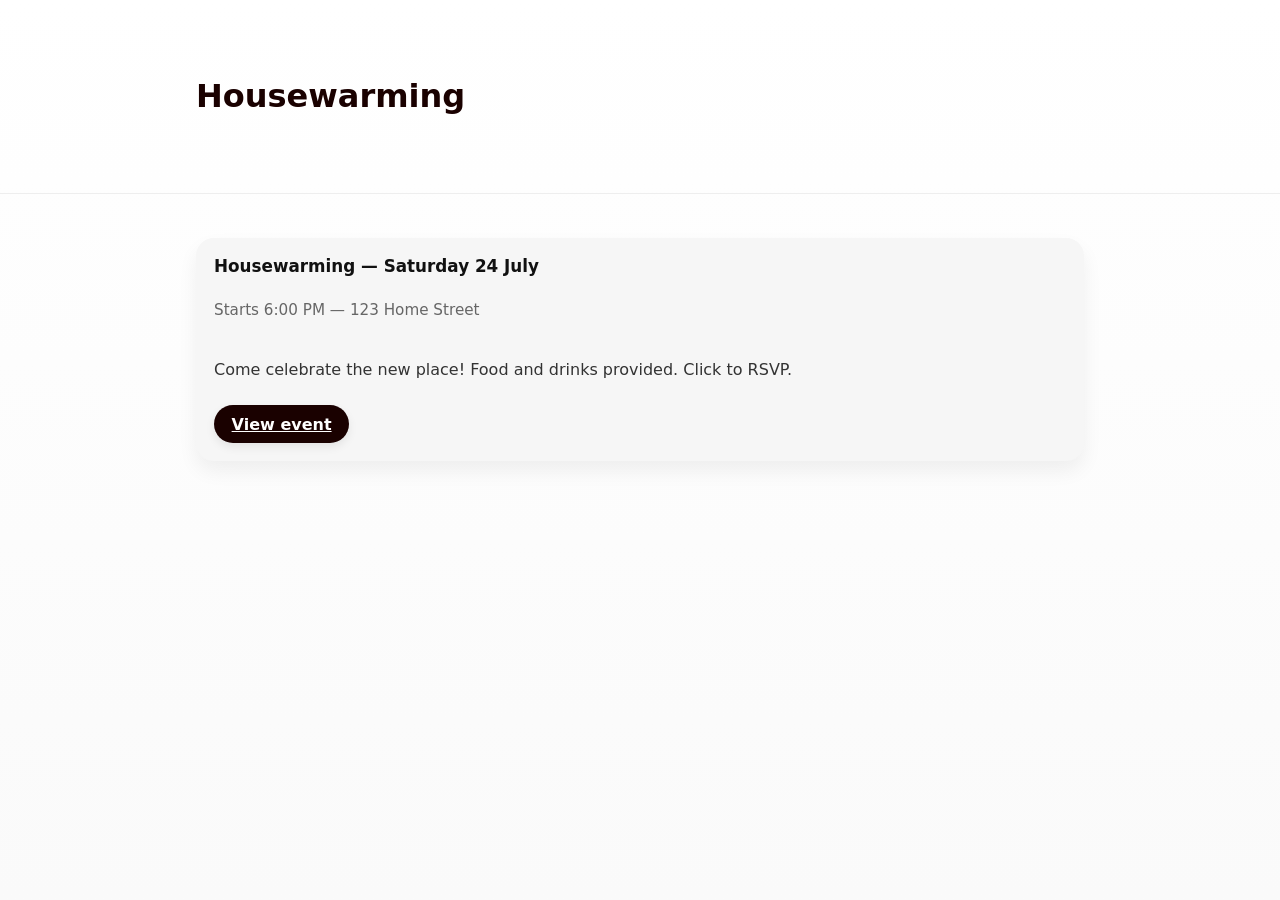
==== index.html @ 3170a2ff "feat(rsvp): add static RSVP pages and client-side submit Co-authored-by: Copilot <223556219+Copilot@" ====
<!doctype html>
<html lang="en">
<head>
  <meta charset="utf-8">
  <meta name="viewport" content="width=device-width,initial-scale=1">
  <title>Housewarming — Events</title>
  <link rel="stylesheet" href="styles.css">
</head>
<body>
  <header class="site-header">
    <div class="container">
      <h1 class="brand">Housewarming</h1>
    </div>
  </header>

  <main class="container">
    <section class="event-list" aria-label="Events">
      <article class="event-card" role="article">
        <h2 class="title">Housewarming — Saturday 24 July</h2>
        <p class="meta">Starts 6:00 PM — 123 Home Street</p>
        <p class="desc">Come celebrate the new place! Food and drinks provided. Click to RSVP.</p>
        <div class="controls">
          <a class="btn btn--primary" href="event.html">View event</a>
        </div>
      </article>
    </section>
  </main>

  <script src="app.js" defer></script>
</body>
</html>
---- styles.css ----
:root{
  --primary:#1a0100;
  --secondary:#f72b51;
  --bg:#f6f6f6;
  --surface:#fff;
  --muted:#e9e9e9;
  --ui-font:Inter, system-ui, -apple-system, "Segoe UI", Roboto, "Helvetica Neue", Arial, sans-serif;
  --radius-lg:18px;
  --radius-pill:50px;
}
*{box-sizing:border-box}
html,body{height:100%;margin:0;font-family:var(--ui-font);color:#111;background:linear-gradient(180deg,#fff,#fafafa)}
.container{max-width:920px;margin:28px auto;padding:16px}
.site-header{border-bottom:1px solid #eee;padding:12px 0}
.brand{font-weight:700;color:var(--primary);text-decoration:none}
.event-list{display:grid;grid-template-columns:repeat(auto-fit,minmax(260px,1fr));gap:18px}
.event-card{background:var(--bg);border-radius:var(--radius-lg);padding:18px;box-shadow:0 10px 20px rgba(0,0,0,0.06);display:flex;flex-direction:column;gap:10px}
.event-card .title{font-size:1.05rem;margin:0;font-weight:700}
.event-card .meta{color:#666;font-size:.95rem}
.event-card .desc{color:#333}
.controls{margin-top:auto}
.btn{display:inline-flex;align-items:center;justify-content:center;border:0;padding:.6em 1.1em;border-radius:var(--radius-pill);font-weight:700;cursor:pointer;color:#fff;background:var(--secondary);box-shadow:0 4px 10px rgba(0,0,0,0.08)}
.btn--primary{background:var(--primary)}
.btn--primary:hover{background:linear-gradient(270deg,#d148a6 14%,var(--secondary) 50%,#ffd3a8 86%)}
.btn--secondary{background:#666}
.rsvp-form label{display:block;margin-top:12px}
.rsvp-form input[type="text"]{width:100%;padding:10px;border-radius:8px;border:1px solid #ddd;background:var(--surface)}
.choices{display:flex;gap:12px;margin:8px 0}
.choice{display:inline-flex;align-items:center;gap:8px}
.hint{font-size:.9rem;color:#666}
.status{margin-top:12px;font-weight:600}
.attendees{margin-top:18px}
.attendees ul{list-style:none;padding:0}
.attendee{padding:8px;border-radius:10px;background:#fff;margin-bottom:8px;border:1px solid #eee}
@media(max-width:640px){.container{padding:12px}.event-card{padding:14px}.btn{padding:.5em .9em}}
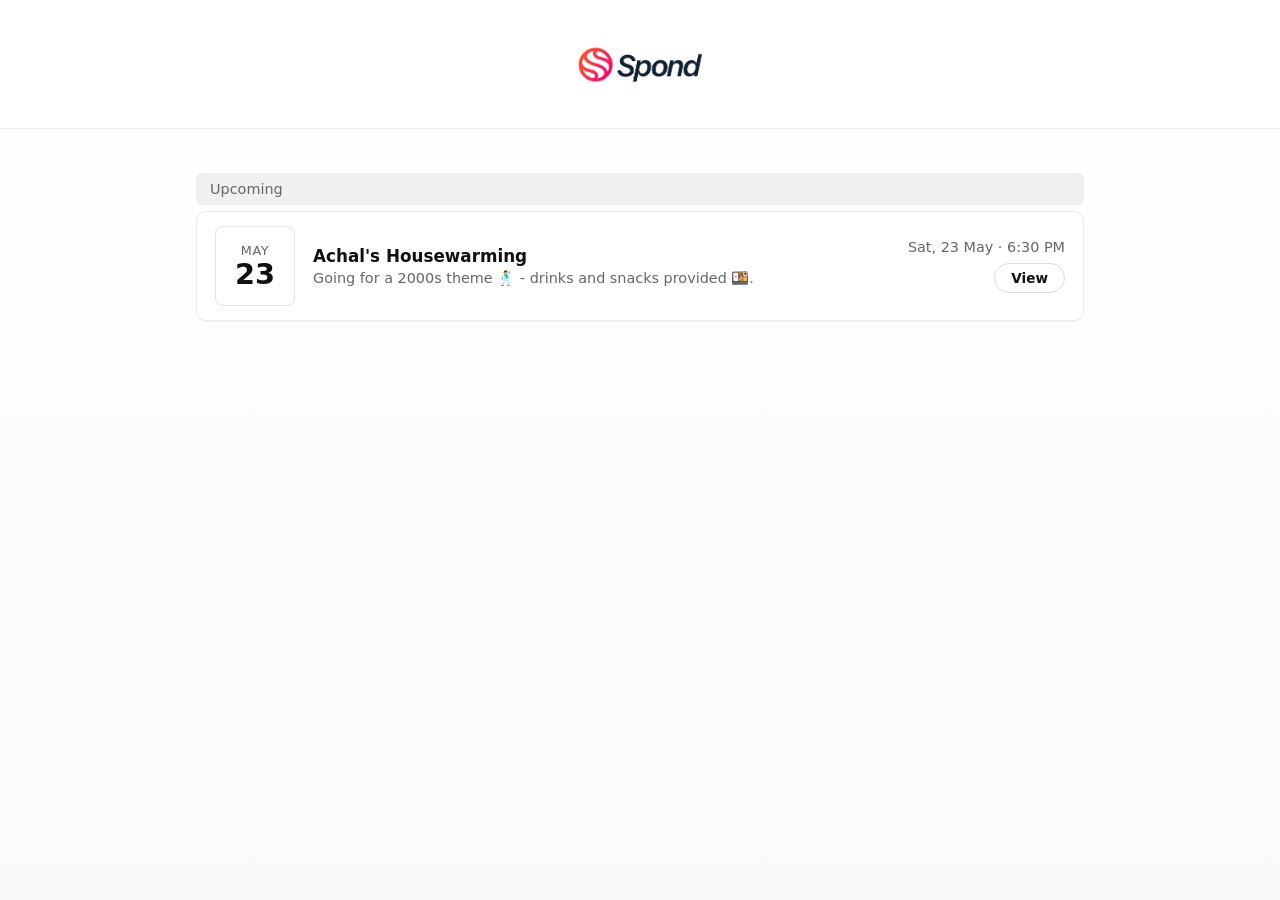
==== commit 57656b69: "feat(ui): Spond-style homepage and v1.0 event content - Restyle index.html into Spond's event-row la" ====
--- a/index.html
+++ b/index.html
@@ -1,31 +1,40 @@
-<!doctype html>
-<html lang="en">
-<head>
-  <meta charset="utf-8">
-  <meta name="viewport" content="width=device-width,initial-scale=1">
-  <title>Housewarming — Events</title>
-  <link rel="stylesheet" href="styles.css">
-</head>
-<body>
-  <header class="site-header">
-    <div class="container">
-      <h1 class="brand">Housewarming</h1>
-    </div>
-  </header>
-
-  <main class="container">
-    <section class="event-list" aria-label="Events">
-      <article class="event-card" role="article">
-        <h2 class="title">Housewarming — Saturday 24 July</h2>
-        <p class="meta">Starts 6:00 PM — 123 Home Street</p>
-        <p class="desc">Come celebrate the new place! Food and drinks provided. Click to RSVP.</p>
-        <div class="controls">
-          <a class="btn btn--primary" href="event.html">View event</a>
-        </div>
-      </article>
-    </section>
-  </main>
-
-  <script src="app.js" defer></script>
-</body>
-</html>+<!doctype html>
+<html lang="en">
+<head>
+  <meta charset="utf-8">
+  <meta name="viewport" content="width=device-width,initial-scale=1">
+  <title>Housewarming - Events</title>
+  <link rel="stylesheet" href="styles.css">
+</head>
+<body>
+  <header class="site-header">
+    <div class="container">
+      <a href="/" class="brand-link" aria-label="Home">
+        <img src="assets/spong_logo.png" alt="Spond" class="brand-logo">
+      </a>
+    </div>
+  </header>
+
+  <main class="container">
+    <div class="section-bar">Upcoming</div>
+    <section class="event-list" aria-label="Events">
+      <a class="event-row" href="event.html">
+        <div class="date-tile">
+          <span class="date-tile__month" id="event-month">JUL</span>
+          <span class="date-tile__day" id="event-day">24</span>
+        </div>
+        <div class="event-row__info">
+          <h2 class="event-row__title" id="event-row-title">Housewarming</h2>
+          <p class="event-row__subtitle" id="event-row-subtitle">Drinks, snacks and a tour of the new place</p>
+        </div>
+        <div class="event-row__meta">
+          <span class="event-row__time" id="event-row-time">Sat, 24 Jul · 6:00 PM</span>
+          <span class="event-row__pill">View</span>
+        </div>
+      </a>
+    </section>
+  </main>
+
+  <script src="app.js" defer></script>
+</body>
+</html>
--- a/styles.css
+++ b/styles.css
@@ -11,9 +11,24 @@
 *{box-sizing:border-box}
 html,body{height:100%;margin:0;font-family:var(--ui-font);color:#111;background:linear-gradient(180deg,#fff,#fafafa)}
 .container{max-width:920px;margin:28px auto;padding:16px}
-.site-header{border-bottom:1px solid #eee;padding:12px 0}
+.site-header{border-bottom:1px solid #eee;padding:12px 0;background:#fff}
+.site-header .container{display:flex;align-items:center;justify-content:center;margin:0 auto}
 .brand{font-weight:700;color:var(--primary);text-decoration:none}
-.event-list{display:grid;grid-template-columns:repeat(auto-fit,minmax(260px,1fr));gap:18px}
+.brand-link{display:inline-flex;align-items:center;text-decoration:none}
+.brand-logo{height:72px;width:auto;display:block}
+.event-list{display:flex;flex-direction:column;gap:10px}
+.section-bar{background:#f0f0f0;color:#666;font-size:.9rem;padding:8px 14px;border-radius:6px;margin-bottom:6px}
+.event-row{display:grid;grid-template-columns:auto 1fr auto;gap:18px;align-items:center;background:#fff;border:1px solid #ececec;border-radius:10px;padding:14px 18px;text-decoration:none;color:inherit;box-shadow:0 1px 2px rgba(0,0,0,0.04)}
+.event-row:hover{box-shadow:0 4px 12px rgba(0,0,0,0.08)}
+.date-tile{display:flex;flex-direction:column;align-items:center;justify-content:center;width:80px;height:80px;border:1px solid #e3e3e3;border-radius:8px;background:#fff}
+.date-tile__month{font-size:.8rem;color:#666;letter-spacing:.05em;text-transform:uppercase}
+.date-tile__day{font-size:1.8rem;font-weight:700;line-height:1;color:#111;margin-top:2px}
+.event-row__info{min-width:0}
+.event-row__title{margin:0;font-size:1.05rem;font-weight:700}
+.event-row__subtitle{margin:4px 0 0;color:#666;font-size:.9rem}
+.event-row__meta{display:flex;flex-direction:column;align-items:flex-end;gap:8px;white-space:nowrap}
+.event-row__time{color:#666;font-size:.9rem}
+.event-row__pill{display:inline-block;padding:6px 16px;border:1px solid #ddd;border-radius:50px;font-size:.85rem;font-weight:600;color:#111;background:#fff}
 .event-card{background:var(--bg);border-radius:var(--radius-lg);padding:18px;box-shadow:0 10px 20px rgba(0,0,0,0.06);display:flex;flex-direction:column;gap:10px}
 .event-card .title{font-size:1.05rem;margin:0;font-weight:700}
 .event-card .meta{color:#666;font-size:.95rem}
@@ -33,3 +48,9 @@
 .attendees ul{list-style:none;padding:0}
 .attendee{padding:8px;border-radius:10px;background:#fff;margin-bottom:8px;border:1px solid #eee}
 @media(max-width:640px){.container{padding:12px}.event-card{padding:14px}.btn{padding:.5em .9em}}
+@media(max-width:560px){
+  .event-row{grid-template-columns:auto 1fr;gap:14px}
+  .event-row__meta{grid-column:1 / -1;flex-direction:row;align-items:center;justify-content:space-between}
+  .date-tile{width:64px;height:64px}
+  .date-tile__day{font-size:1.5rem}
+}
